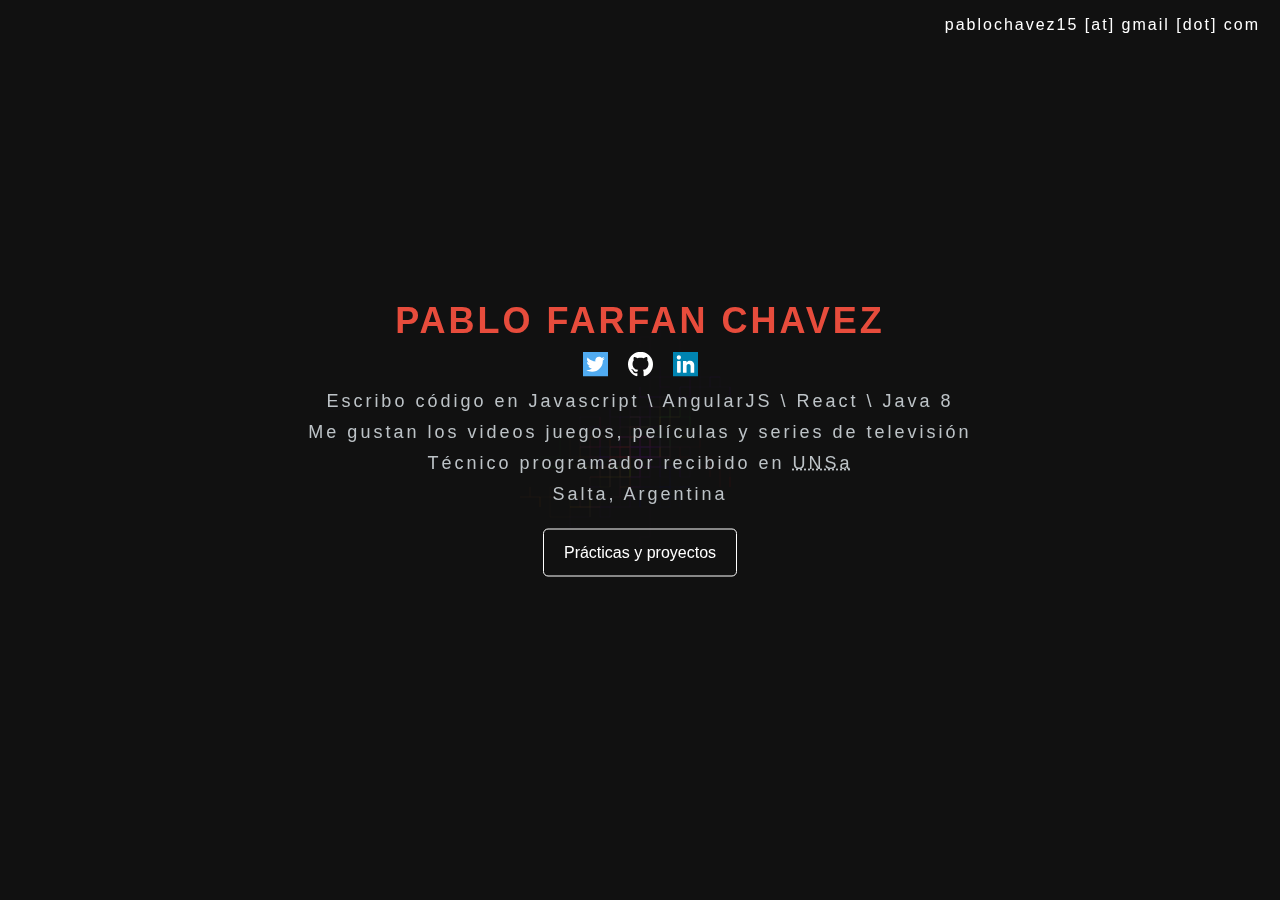
==== index.html @ 85768e54 "Fix abbreviations para lector de pantalla" ====
<!DOCTYPE html>
<html lang="es-AR">
<head>
  <meta charset="UTF8">
  <title>Pablo Farfan Chavez. Desarrollador Frontend.</title>
  <meta name="description" content="Pablo Chavez, Frontend developer con dos años de experiencia en React y AngularJS">
  <link rel="preload" href="https://fonts.googleapis.com/css?family=Open+Sans+Condensed:300">
  <link rel="stylesheet" href="assets/css/styles.css">
</head>
<body>
  <header>
    <div class="header-container">
      <p>pablochavez15 [at] gmail [dot] com</p>
    </div>			
  </header>

  <main class="hero">
    <div class="content">
      <h1>Pablo Farfan Chavez</h1>
      <nav class="social-icons" aria-label="redes sociales">
        <ul>
          <li>
            <a href="#" target="_blank" aria-label="Ir a Twitter">
              <img class="icon social-icon" src="assets/icons/twitter.svg" alt="">
            </a>
          </li>
          <li>
            <a href="https://github.com/pabcha" target="_blank" aria-label="Ir a Github">
              <img class="icon social-icon" src="assets/icons/github.svg" alt="">
            </a>
          </li>
          <li>
            <a href="https://www.linkedin.com/in/pablofchavez/" target="_blank" aria-label="Ir a Linkedin">
              <img class="icon social-icon" src="assets/icons/linkedin.svg" alt="">
            </a>
          </li>
        </ul>		
      </nav>
      <div class="info">
        <p>Escribo código en Javascript \ AngularJS \ React \ Java 8</p>
        <p>Me gustan los videos juegos, películas y series de televisión</p>
        <p>Técnico programador recibido en <abbr title="Universidad Nacional de Salta">UNSa</abbr></p>
        <p>Salta, Argentina</p>
      </div>
      <div class="hero-nav">
        <div>
          <a href="lab.html">Prácticas y proyectos</a>
        </div>
      </div>
    </div>
    <canvas id="mycanvas"></canvas>	
  </main>  

  <script src="assets/js/scripts.js" type="text/javascript"></script>
  <script>
    (function(i,s,o,g,r,a,m){i['GoogleAnalyticsObject']=r;i[r]=i[r]||function(){
    (i[r].q=i[r].q||[]).push(arguments)},i[r].l=1*new Date();a=s.createElement(o),
    m=s.getElementsByTagName(o)[0];a.async=1;a.src=g;m.parentNode.insertBefore(a,m)
    })(window,document,'script','https://www.google-analytics.com/analytics.js','ga');

    ga('create', 'UA-97917388-1', 'auto');
    ga('send', 'pageview');
  </script>
</body>
</html>
---- assets/css/styles.css ----
* {
  margin: 0px;
  box-sizing: border-box;
}

body {
  background-color: #111;
  color: #FFF;
  font-family: 'Open Sans Condensed', sans-serif;
}

header {
  position: absolute;
  top: 0;
  width: 100%;
  height: auto;
  z-index: 3;
}
.header-container {
  text-align: right;
  padding: 16px 20px 16px 20px;
}
  .header-container p {
    letter-spacing: 2px;
  }

.hero {
  position: relative;
  overflow: hidden;
}
  .hero h1 {
    font-size: 36px;
    text-transform: uppercase;
    color: #e74c3c;
  }
  .hero p {
    font-size: 18px;
    color: #bdc3c7;
  }
  .hero h1,
  .hero p {
    margin-bottom: 10px;
  }
  .hero .content {
    position: absolute;
    top: 50%;
    transform: translateY(-50%);
    letter-spacing: 3px;
    padding: 40px;
    text-align: center;
    background: rgba(17, 17, 17, .8);
    width: 100%;
  }

.social-icons {
  margin-top: 0px;
  margin-bottom: 10px;
}
.social-icons > ul {
  list-style: none;
  padding: 0;
  display: flex;
  justify-content: center;  
}
.icon {
  width: 25px;
  height: 25px;
}
.social-icon {
  text-decoration: none;
  margin: 0 10px;
}

.hero-nav {
  text-align: center;
  margin: 1.5rem 1rem;
}
  .hero-nav a {    
    display: inline-block;
    font-family: Arial, Helvetica, sans-serif;
    color: #fff;
    padding: 14px 20px;
    border: 1px solid #fff;
    text-decoration: none;
    border-radius: 5px;
    letter-spacing: 0px;
    transition: .3s;
  }
  .hero-nav a:hover,
  .hero-nav a:focus-visible {
    background-color: #fff;
    color: #e74c3c;
  }
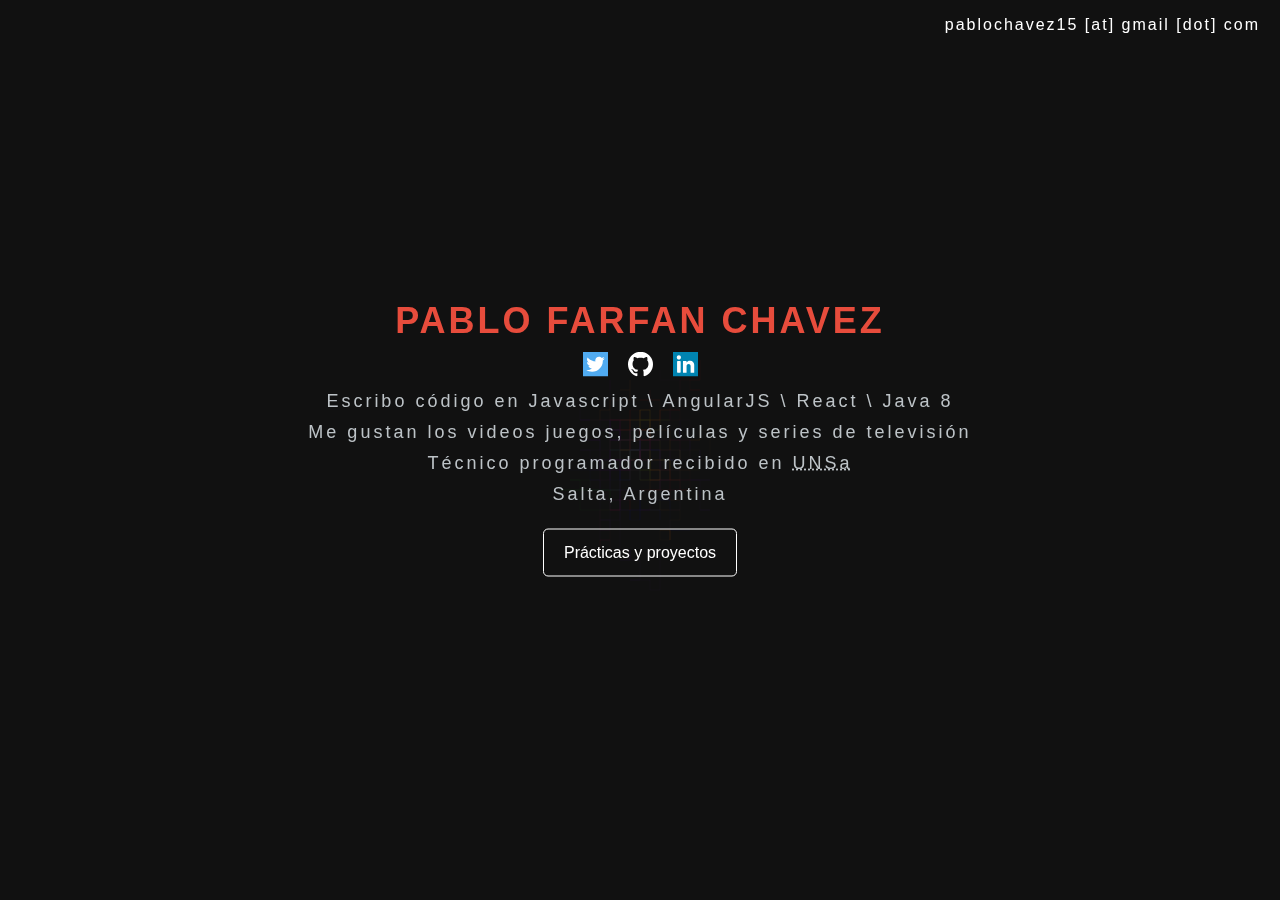
==== commit 372a19ca: "Agrega responsive and soluciona layout shift" ====
--- a/index.html
+++ b/index.html
@@ -3,6 +3,7 @@
 <head>
   <meta charset="UTF8">
   <title>Pablo Farfan Chavez. Desarrollador Frontend.</title>
+  <meta name="viewport" content="width=device-width, initial-scale=1.0">
   <meta name="description" content="Pablo Chavez, Frontend developer con dos años de experiencia en React y AngularJS">
   <link rel="preload" href="https://fonts.googleapis.com/css?family=Open+Sans+Condensed:300">
   <link rel="stylesheet" href="assets/css/styles.css">
--- a/assets/css/styles.css
+++ b/assets/css/styles.css
@@ -1,6 +1,10 @@
 * {
   margin: 0px;
   box-sizing: border-box;
+}
+
+html, body {
+  height: 100%;
 }
 
 body {
@@ -27,6 +31,7 @@
 .hero {
   position: relative;
   overflow: hidden;
+  height: 100%;
 }
   .hero h1 {
     font-size: 36px;
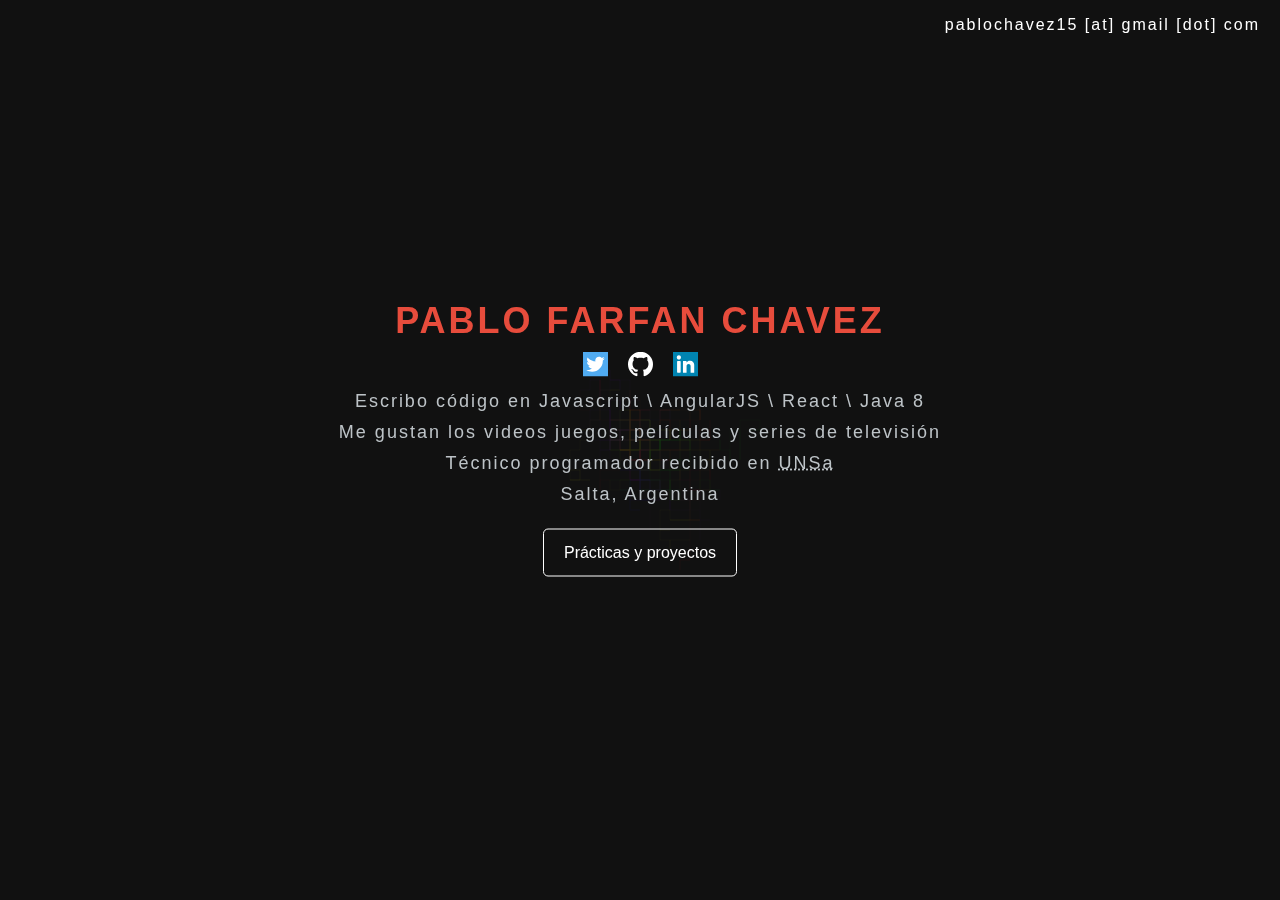
==== commit 49f9e9b1: "Mejora responsive index.html" ====
--- a/index.html
+++ b/index.html
@@ -9,7 +9,7 @@
   <link rel="stylesheet" href="assets/css/styles.css">
 </head>
 <body>
-  <header>
+  <header class="hidden-mobile">
     <div class="header-container">
       <p>pablochavez15 [at] gmail [dot] com</p>
     </div>			
--- a/assets/css/styles.css
+++ b/assets/css/styles.css
@@ -34,12 +34,12 @@
   height: 100%;
 }
   .hero h1 {
-    font-size: 36px;
+    font-size: 26px;
     text-transform: uppercase;
     color: #e74c3c;
   }
   .hero p {
-    font-size: 18px;
+    font-size: 16px;
     color: #bdc3c7;
   }
   .hero h1,
@@ -49,8 +49,7 @@
   .hero .content {
     position: absolute;
     top: 50%;
-    transform: translateY(-50%);
-    letter-spacing: 3px;
+    transform: translateY(-50%);    
     padding: 40px;
     text-align: center;
     background: rgba(17, 17, 17, .8);
@@ -95,4 +94,22 @@
   .hero-nav a:focus-visible {
     background-color: #fff;
     color: #e74c3c;
-  }+  }
+
+@media screen and (min-width: 426px) {
+  .hero h1 { letter-spacing: 3px; }
+}
+
+@media screen and (min-width: 769px) {
+  .hero h1 { 
+    font-size: 36px;
+  }
+  .hero p { font-size: 18px; }
+  .hero .info {
+    letter-spacing: 2px;
+  }
+}
+
+@media screen and (max-width: 768px) {
+  .hidden-mobile { display: none; }
+}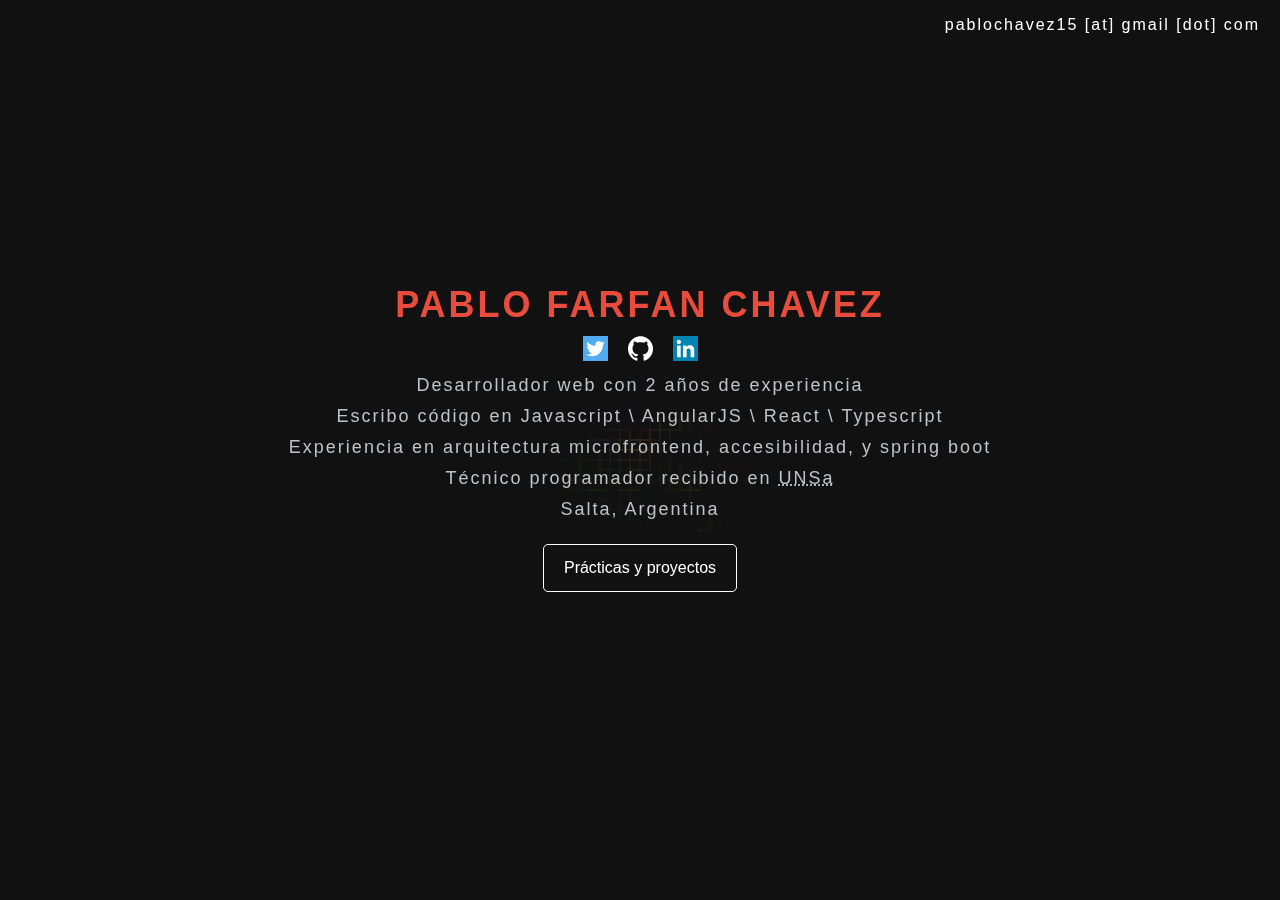
==== commit fef262bb: "Modifica descripcion" ====
--- a/index.html
+++ b/index.html
@@ -38,8 +38,9 @@
         </ul>		
       </nav>
       <div class="info">
-        <p>Escribo código en Javascript \ AngularJS \ React \ Java 8</p>
-        <p>Me gustan los videos juegos, películas y series de televisión</p>
+        <p>Desarrollador web con 2 años de experiencia</p>
+        <p>Escribo código en Javascript \ AngularJS \ React \ Typescript</p>
+        <p>Experiencia en arquitectura microfrontend, accesibilidad, y spring boot</p>
         <p>Técnico programador recibido en <abbr title="Universidad Nacional de Salta">UNSa</abbr></p>
         <p>Salta, Argentina</p>
       </div>
--- a/assets/css/styles.css
+++ b/assets/css/styles.css
@@ -50,7 +50,7 @@
     position: absolute;
     top: 50%;
     transform: translateY(-50%);    
-    padding: 40px;
+    padding: 20px;
     text-align: center;
     background: rgba(17, 17, 17, .8);
     width: 100%;
@@ -108,6 +108,9 @@
   .hero .info {
     letter-spacing: 2px;
   }
+  .hero .content {
+    padding: 40px;
+  }
 }
 
 @media screen and (max-width: 768px) {
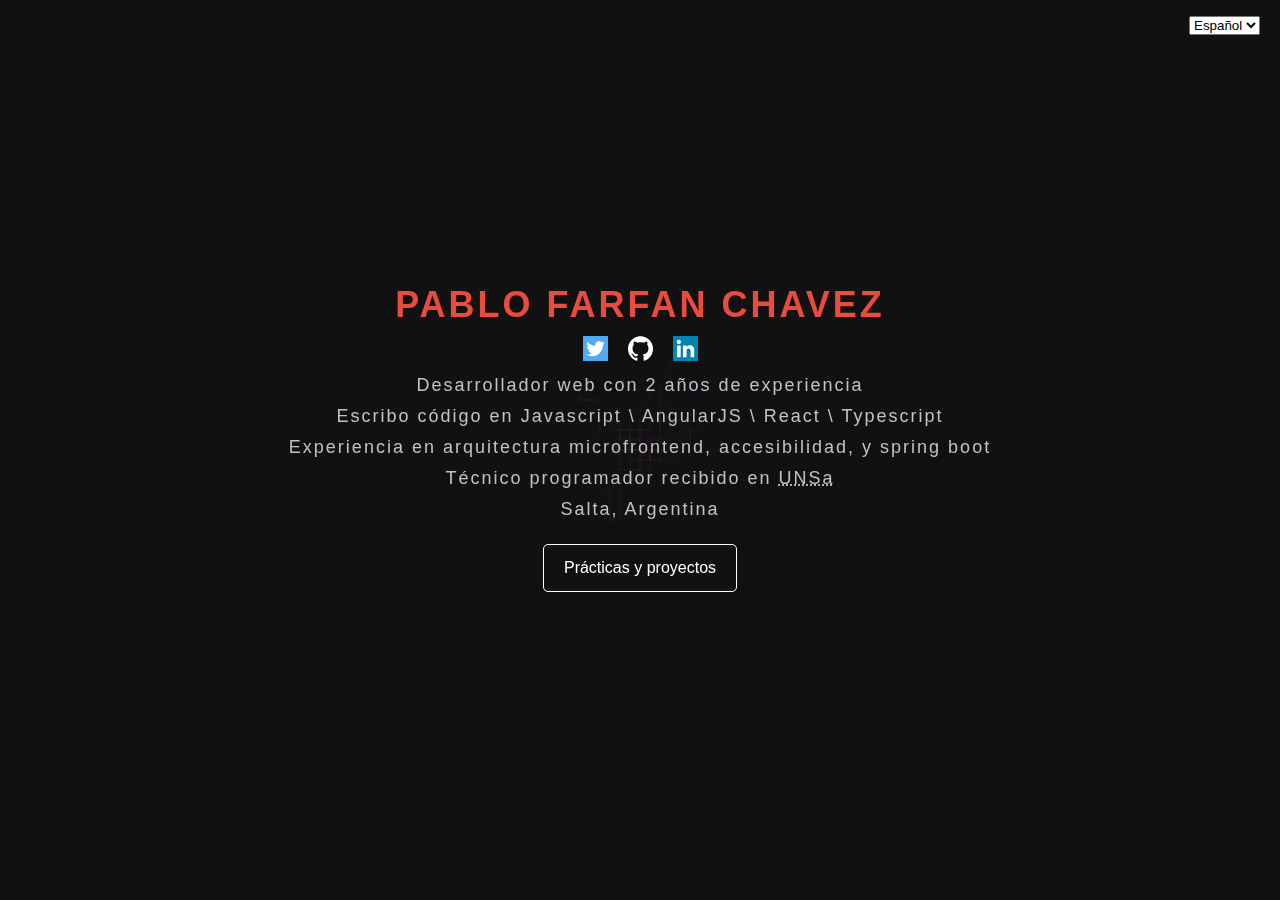
==== commit 014e9927: "agrega select con opciones de idioma" ====
--- a/index.html
+++ b/index.html
@@ -11,7 +11,10 @@
 <body>
   <header class="hidden-mobile">
     <div class="header-container">
-      <p>pablochavez15 [at] gmail [dot] com</p>
+      <select name="language" id="language">
+        <option value="es-AR">Español</option>
+        <option value="en">English</option>
+      </select>
     </div>			
   </header>
 
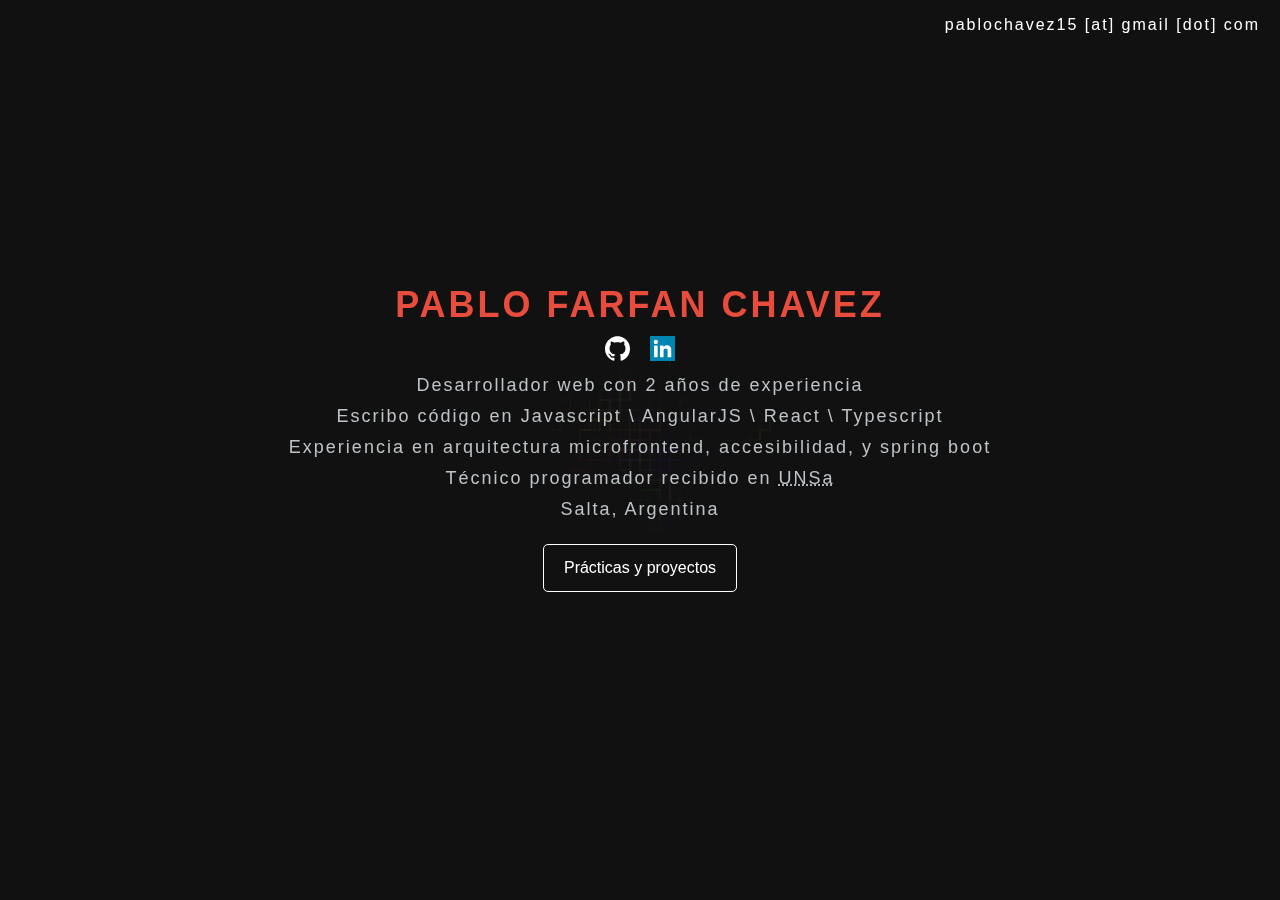
==== commit b6f2b3bd: "borra cuenta twitter" ====
--- a/index.html
+++ b/index.html
@@ -11,10 +11,7 @@
 <body>
   <header class="hidden-mobile">
     <div class="header-container">
-      <select name="language" id="language">
-        <option value="es-AR">Español</option>
-        <option value="en">English</option>
-      </select>
+      <p>pablochavez15 [at] gmail [dot] com</p>
     </div>			
   </header>
 
@@ -23,11 +20,6 @@
       <h1>Pablo Farfan Chavez</h1>
       <nav class="social-icons" aria-label="redes sociales">
         <ul>
-          <li>
-            <a href="#" target="_blank" aria-label="Ir a Twitter">
-              <img class="icon social-icon" src="assets/icons/twitter.svg" alt="">
-            </a>
-          </li>
           <li>
             <a href="https://github.com/pabcha" target="_blank" aria-label="Ir a Github">
               <img class="icon social-icon" src="assets/icons/github.svg" alt="">
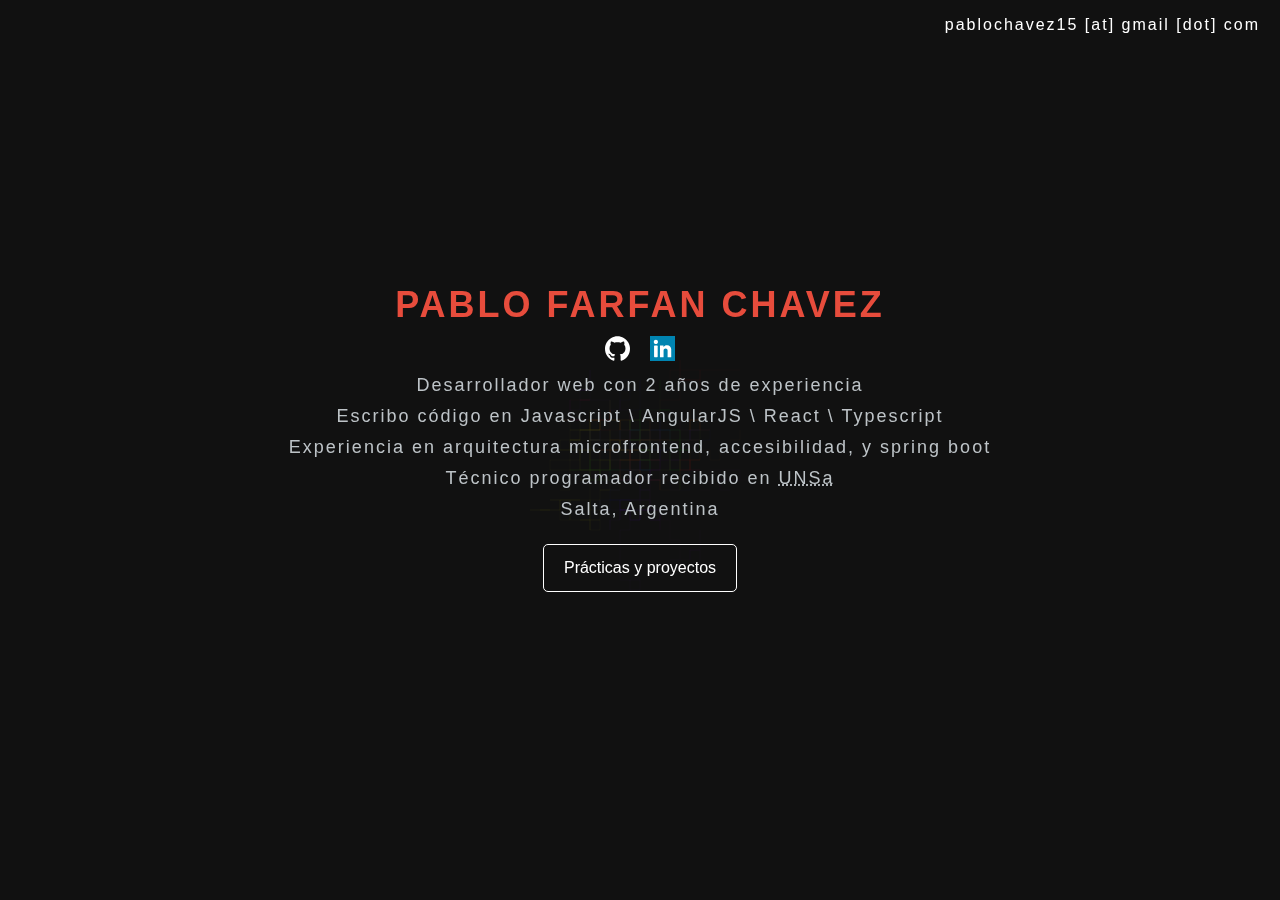
==== commit 73170395: "Correccion texto incoherente" ====
--- a/index.html
+++ b/index.html
@@ -2,9 +2,9 @@
 <html lang="es-AR">
 <head>
   <meta charset="UTF8">
-  <title>Pablo Farfan Chavez. Desarrollador Frontend.</title>
+  <title>Pablo Farfan Chavez - Desarrollador web</title>
   <meta name="viewport" content="width=device-width, initial-scale=1.0">
-  <meta name="description" content="Pablo Chavez, Frontend developer con dos años de experiencia en React y AngularJS">
+  <meta name="description" content="Pablo Farfan Chavez, desarrollador web con dos años de experiencia en React y AngularJS">
   <link rel="preload" href="https://fonts.googleapis.com/css?family=Open+Sans+Condensed:300">
   <link rel="stylesheet" href="assets/css/styles.css">
 </head>
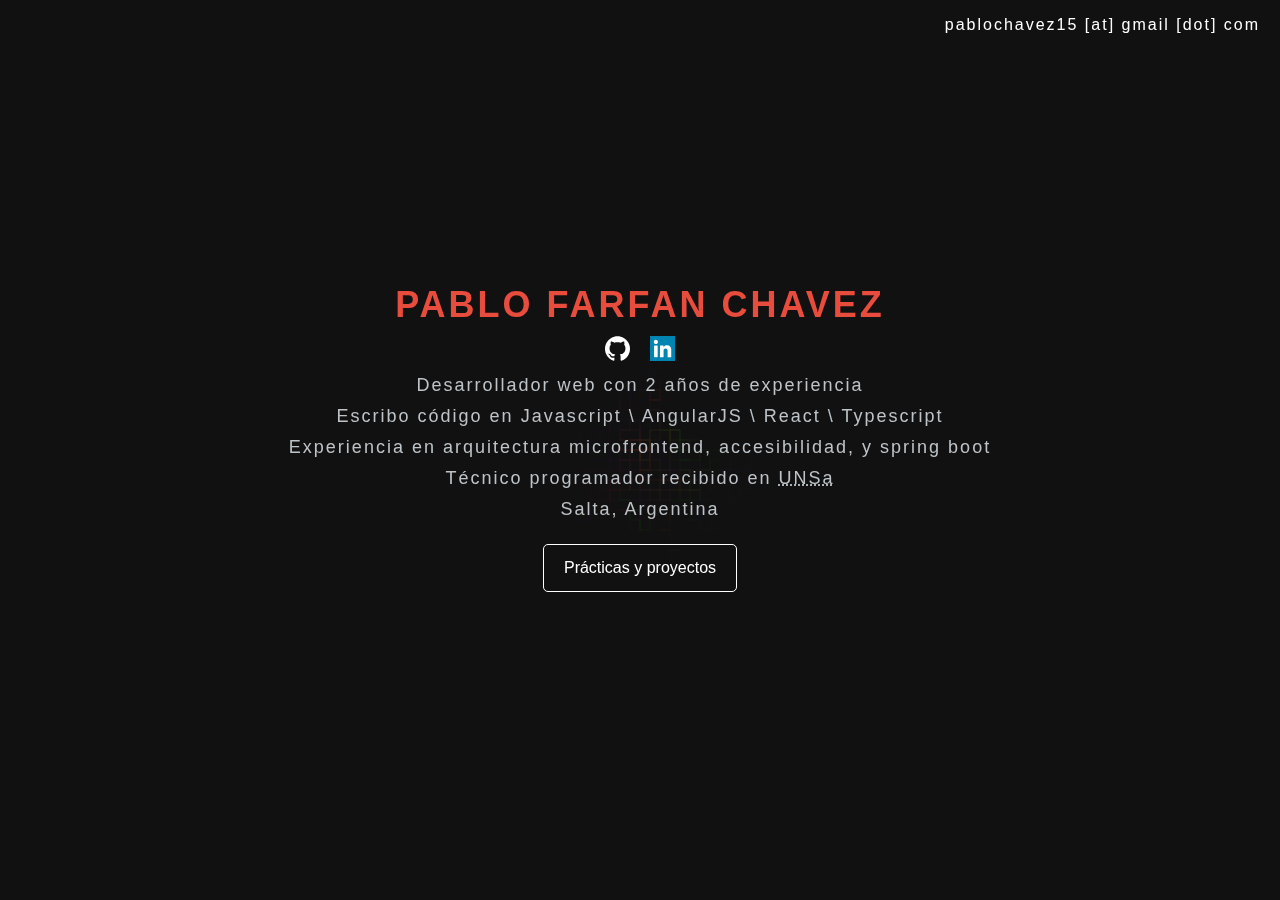
==== commit 8490eecc: "fix accesibilidad links que abren nueva ventana" ====
--- a/index.html
+++ b/index.html
@@ -21,12 +21,12 @@
       <nav class="social-icons" aria-label="redes sociales">
         <ul>
           <li>
-            <a href="https://github.com/pabcha" target="_blank" aria-label="Ir a Github">
+            <a href="https://github.com/pabcha" target="_blank" aria-label="Ir a Github (se abrirá en una nueva ventana)">
               <img class="icon social-icon" src="assets/icons/github.svg" alt="">
             </a>
           </li>
           <li>
-            <a href="https://www.linkedin.com/in/pablofchavez/" target="_blank" aria-label="Ir a Linkedin">
+            <a href="https://www.linkedin.com/in/pablofchavez/" target="_blank" aria-label="Ir a Linkedin (se abrirá en una nueva ventana)">
               <img class="icon social-icon" src="assets/icons/linkedin.svg" alt="">
             </a>
           </li>
